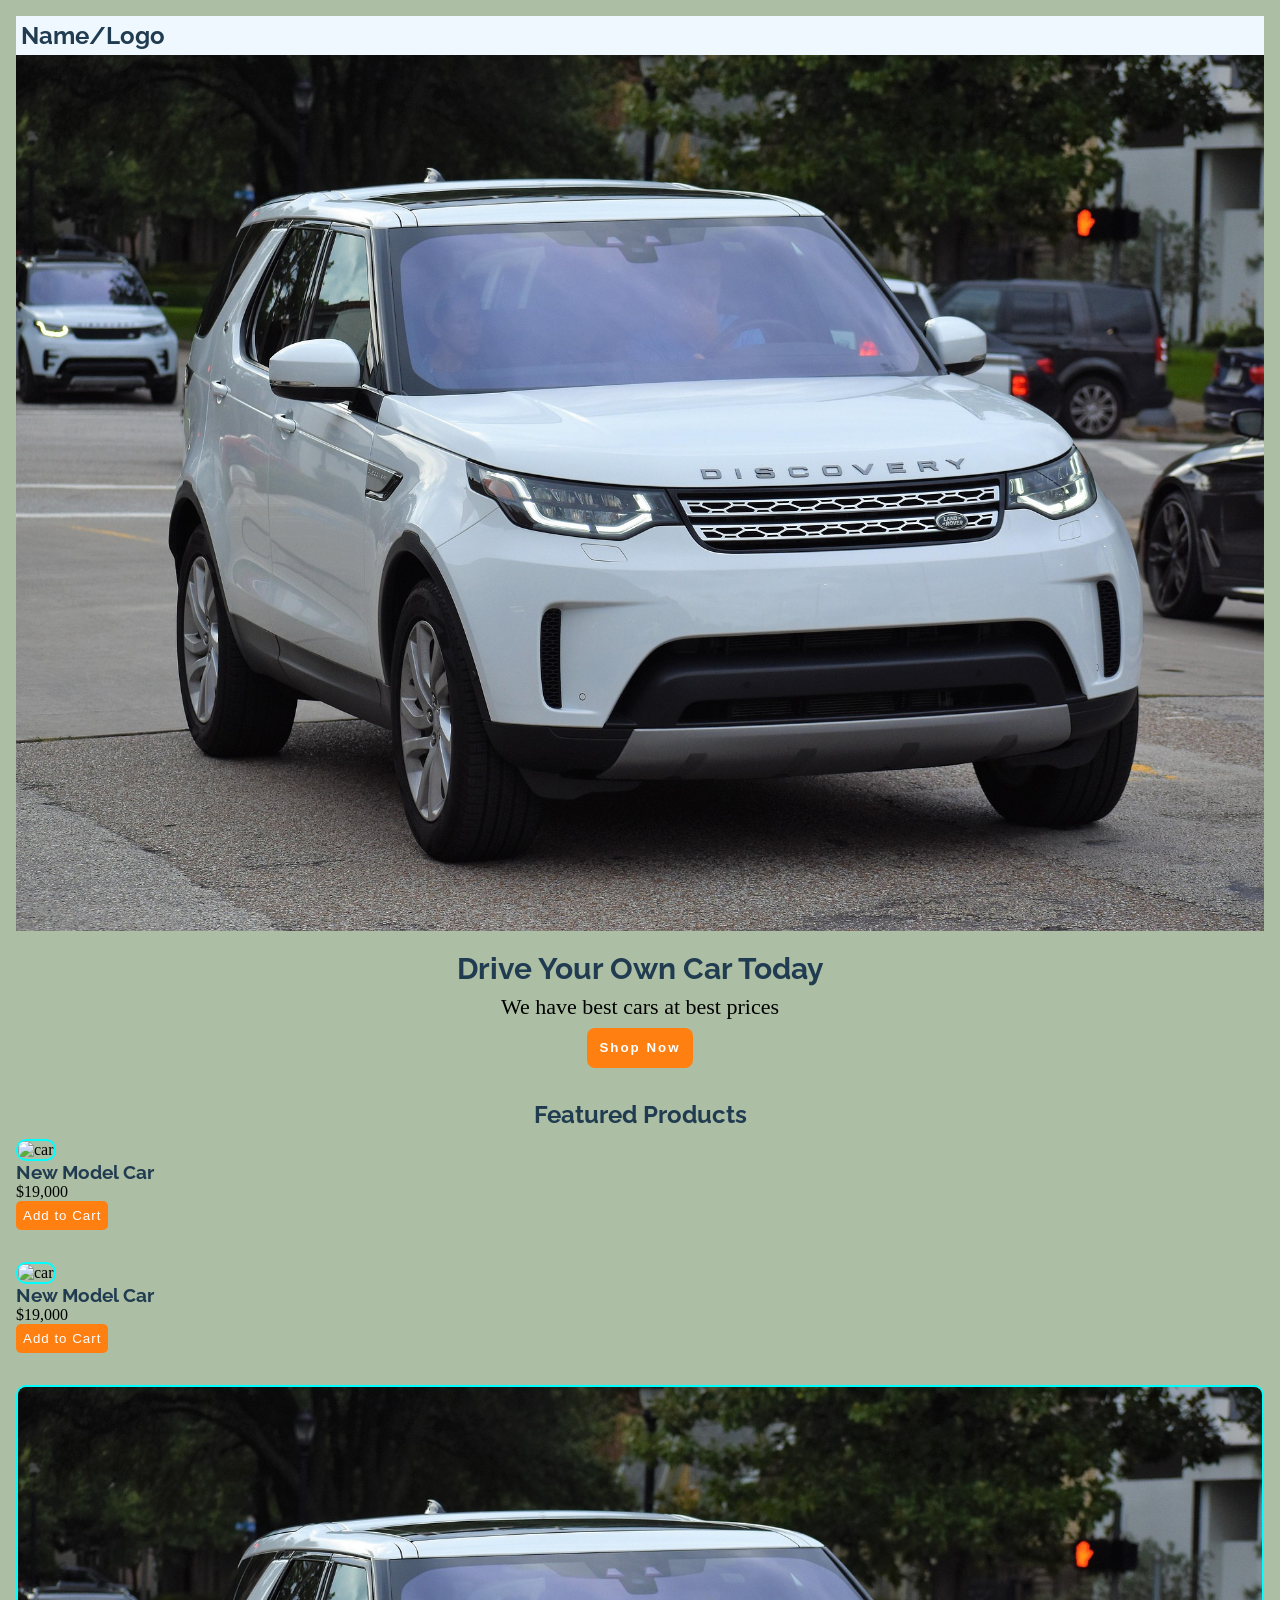
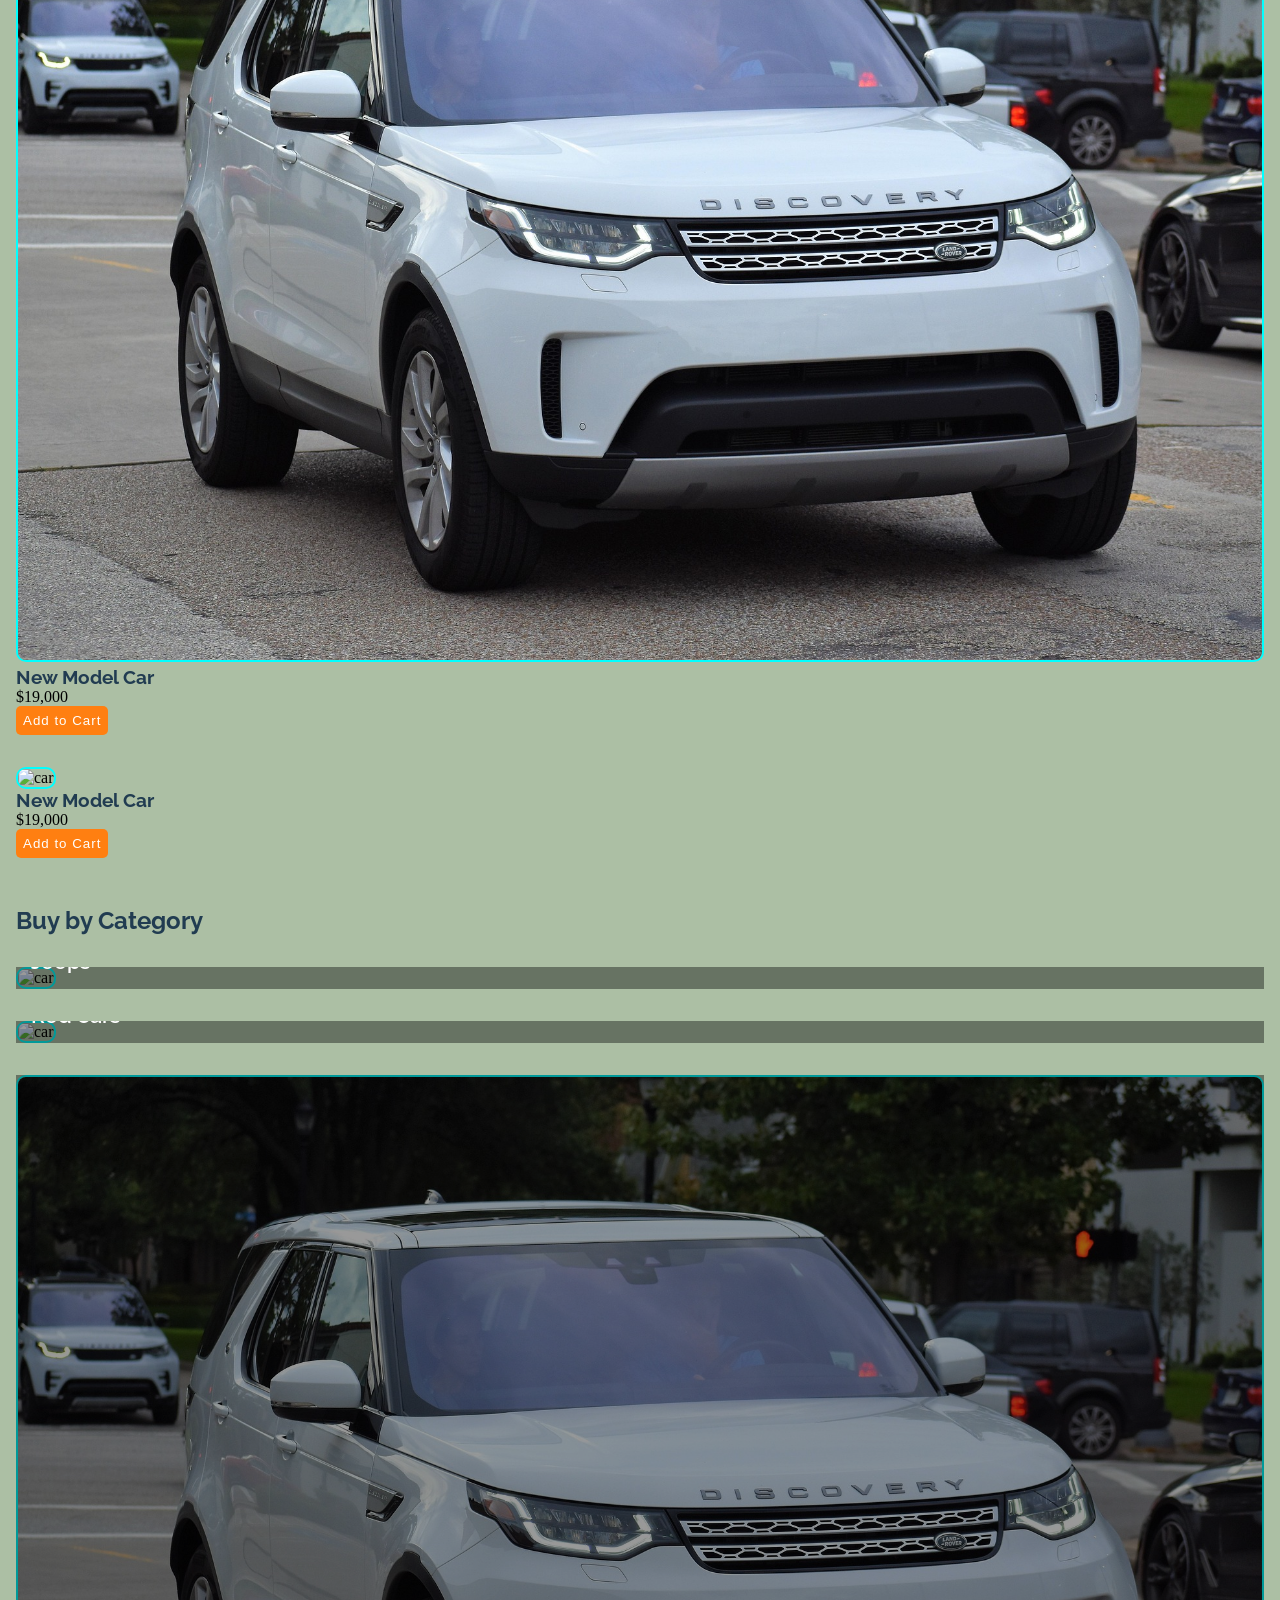
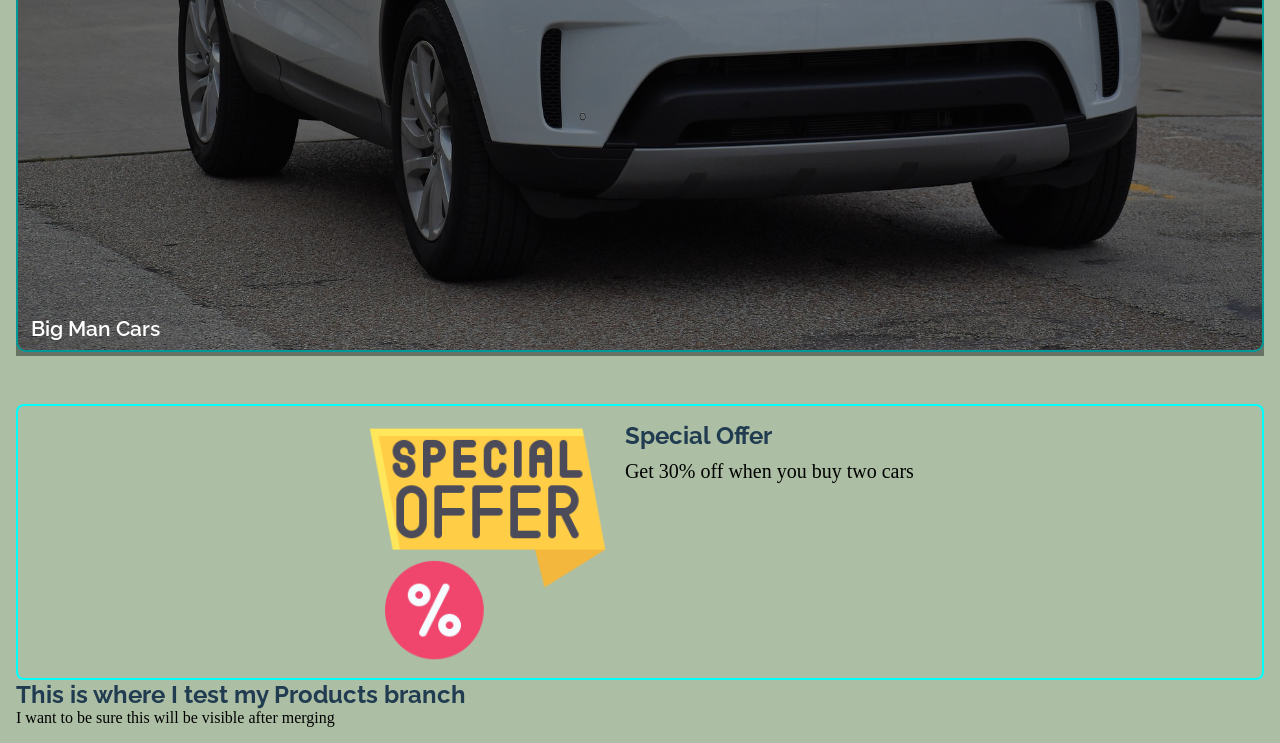
==== index.html @ e34c4558 "add products page" ====
<!DOCTYPE html>
<html lang="en">
<head>
    <meta charset="UTF-8">
    <meta name="viewport" content="width=device-width, initial-scale=1.0">
    <title>E-commerce website</title>

    <!--Poppins and Raleway fonts link-->
    <link href="https://fonts.googleapis.com/css2?family=Poppins:wght@400;600&family=Raleway:wght@400;600&display=swap" rel="stylesheet">

    <!--Open Sans, Roboto, Lato fonts link-->
    <link href="https://fonts.googleapis.com/css2?family=Open+Sans:wght@400;600&family=Roboto:wght@400;500&family=Lato:wght@400;700&display=swap" rel="stylesheet">

    <!--Font Awesome link-->
    <link rel="stylesheet" href="https://cdnjs.cloudflare.com/ajax/libs/font-awesome/7.0.1/css/all.min.css">

    <link rel="stylesheet" href="index.css">
</head>

<body>

<div class="container">
    <nav>
        <h1>Name/Logo</h1>

        <!--Menu/toggle-->
        <input type="checkbox" id="menu-toggle">

        <label for="menu-toggle" class="hamburger">
            <i class="fa-solid fa-bars"></i>
        </label>

        <ul class="menu">
            <li><a href="#">Home</a></li>
            <li><a href="#">About</a></li>
            <li><a href="#">Products</a></li>
            <li><a href="#">Contact Us</a></li>
            <li><a href="#">Product Details</a></li>
        </ul>
    </nav>
    
    <!--Hero Section-->
    <section class="hero">
        <img src="./images/Car1.jpg" alt="car1">

        <div class="hero-content">
            <h2>Drive Your Own Car Today</h2>
            <p>We have best cars at best prices</p>
            <button class="shop-btn">Shop Now</button>
        </div>
    </section>

    <!--Featured Products Section-->
    <section class="featured">
        <h2>Featured Products</h2>

        <div class="featured-products-grid">

            <div class="product-card">
                <img src="./images/orange jeep.jpg" alt="car">
                <h3>New Model Car</h3>
                <p>$19,000</p>
                <button>Add to Cart</button>
            </div>

            <div class="product-card">
                <img src="./images/red car.jpg" alt="car">
                <h3>New Model Car</h3>
                <p>$19,000</p>
                <button>Add to Cart</button>
            </div>

                        <div class="product-card">
                <img src="./images/Car1.jpg" alt="car">
                <h3>New Model Car</h3>
                <p>$19,000</p>
                <button>Add to Cart</button>
            </div>

            <div class="product-card">
                <img src="./images/orange jeep.jpg" alt="car">
                <h3>New Model Car</h3>
                <p>$19,000</p>
                <button>Add to Cart</button>
            </div>
        </div>
    </section>

    <!--Product Categories-->
    <section class="categories">
        <h2>Buy by Category</h2>

        <div class="category-grid">
            <div class="category-card">
                <img src="./images/orange jeep.jpg" alt="car">
                <h3>Jeeps</h3>
            </div>

            <div class="category-card">
                <img src="./images/orange jeep.jpg" alt="car">
                <h3>Red Cars</h3>
            </div>

            <div class="category-card">
                <img src="./images/Car1.jpg" alt="car">
                <h3>Big Man Cars</h3>
            </div>
        </div>
    </section>

    <!--Deals Section-->
    <section class="deals">
        <div class="deals-contents">
            <img src="./images/special-tag.png" alt="">
            
            <span class="deals-text">
              <h2>Special Offer</h2>
              <p>Get 30% off when you buy two cars</p>
            </span>
        </div>
    </section>

    <section>
        <h2>This is where I test my Products branch</h2>
        <p>I want to be sure this will be visible after merging</p>
    </section>
</div>
</body>
</html>
---- index.css ----
* {
    margin: 0;
    padding: 0;
    box-sizing: border-box;
}

body {
    background-color: #ACBFA4;
    margin: 1rem;
}

/*Nav and Menu*/
nav {
    display: flex;
    align-items: center;
    justify-content: space-between;
    gap: 2rem;
    background-color: aliceblue;
    padding: 5px;
}

h1, h2, h3 {
    font-family: Raleway;
    color: #213C51;
}

#menu-toggle {
    display: none;
}

.menu {
    display: none;
    position: absolute;
    background-color: aliceblue;
    top: 4rem;
    right: 15px;
    border-radius: 5px;
}

#menu-toggle:checked ~ .menu {
    display: block;
}

.menu li {
    list-style: none;
    padding: 5px;
}

.menu li a {
    text-decoration: none;
}

.hamburger {
    position: relative;
    background: none;
    border: none;
    font-size: 24px; 
    cursor: pointer;
}

/*hero-section*/
.hero img {
    width: 100%;
}

.hero-content {
    display: flex;
    flex-direction: column;
    align-items: center;
    margin-top: 1rem;
    gap: 0.5rem;
}

.hero button {
    background-color: #FF7F11;
    border: none;
    padding: 0.8rem;
    color: white;
    font-weight: bold;
    border-radius: 8px;
    letter-spacing: 2px;
}

.hero h2 {
    font-size: 30px;
    color: #213C51;
}

.hero p {
    font-size: 22px;
}

/*featured-products*/
.featured {
    margin-top: 2rem;
}

.featured-products-grid {
    display: flex;
    flex-direction: column;
    gap: 2rem;
}

.product-card img {
    width: 100%;
    border-radius: 10px;
    border: 2px solid aqua;
}

.featured h2 {
    text-align: center;
    margin-bottom: 10px;
}

.product-card h3 {
    color: #213C51;
}

.product-card button {
    background-color: #FF7F11;
    color: white;
    border: none;
    padding: 7px;
    letter-spacing: 1px;
    border-radius: 5px;
}

/*category section*/
.categories {
    margin-top: 3rem;
}
.category-grid {
    display: flex;
    flex-direction: column;
    margin-bottom: 1rem;
}

.category-card {
    position: relative;
    margin-top: 2rem;
    overflow: hidden;
}

.category-card h3 {
    position: absolute;
    bottom: 15px;
    left: 15px;
    font-size: 1.3rem;
    font-weight: 600;
    z-index: 1;
    color: white;
}

.category-card img {
    width: 100%;
    border: 2px solid aqua;
    border-radius: 10px;
}

.category-card::after {
    content: "";
    position: absolute;
    inset: 0;
    background: rgba(0,0,0,0.4);
}

/*special deals*/
.deals-contents img {
    width:20%;
}

.deals {
    margin-top: 3rem;
    border: 2px solid aqua;
    padding: 15px;
    border-radius: 8px;
}

.deals-contents {
    display: flex;
    gap: 1rem;
    justify-content: center;
}

.deals-contents p {
    margin-top: 10px;
    font-size: 20px;
}
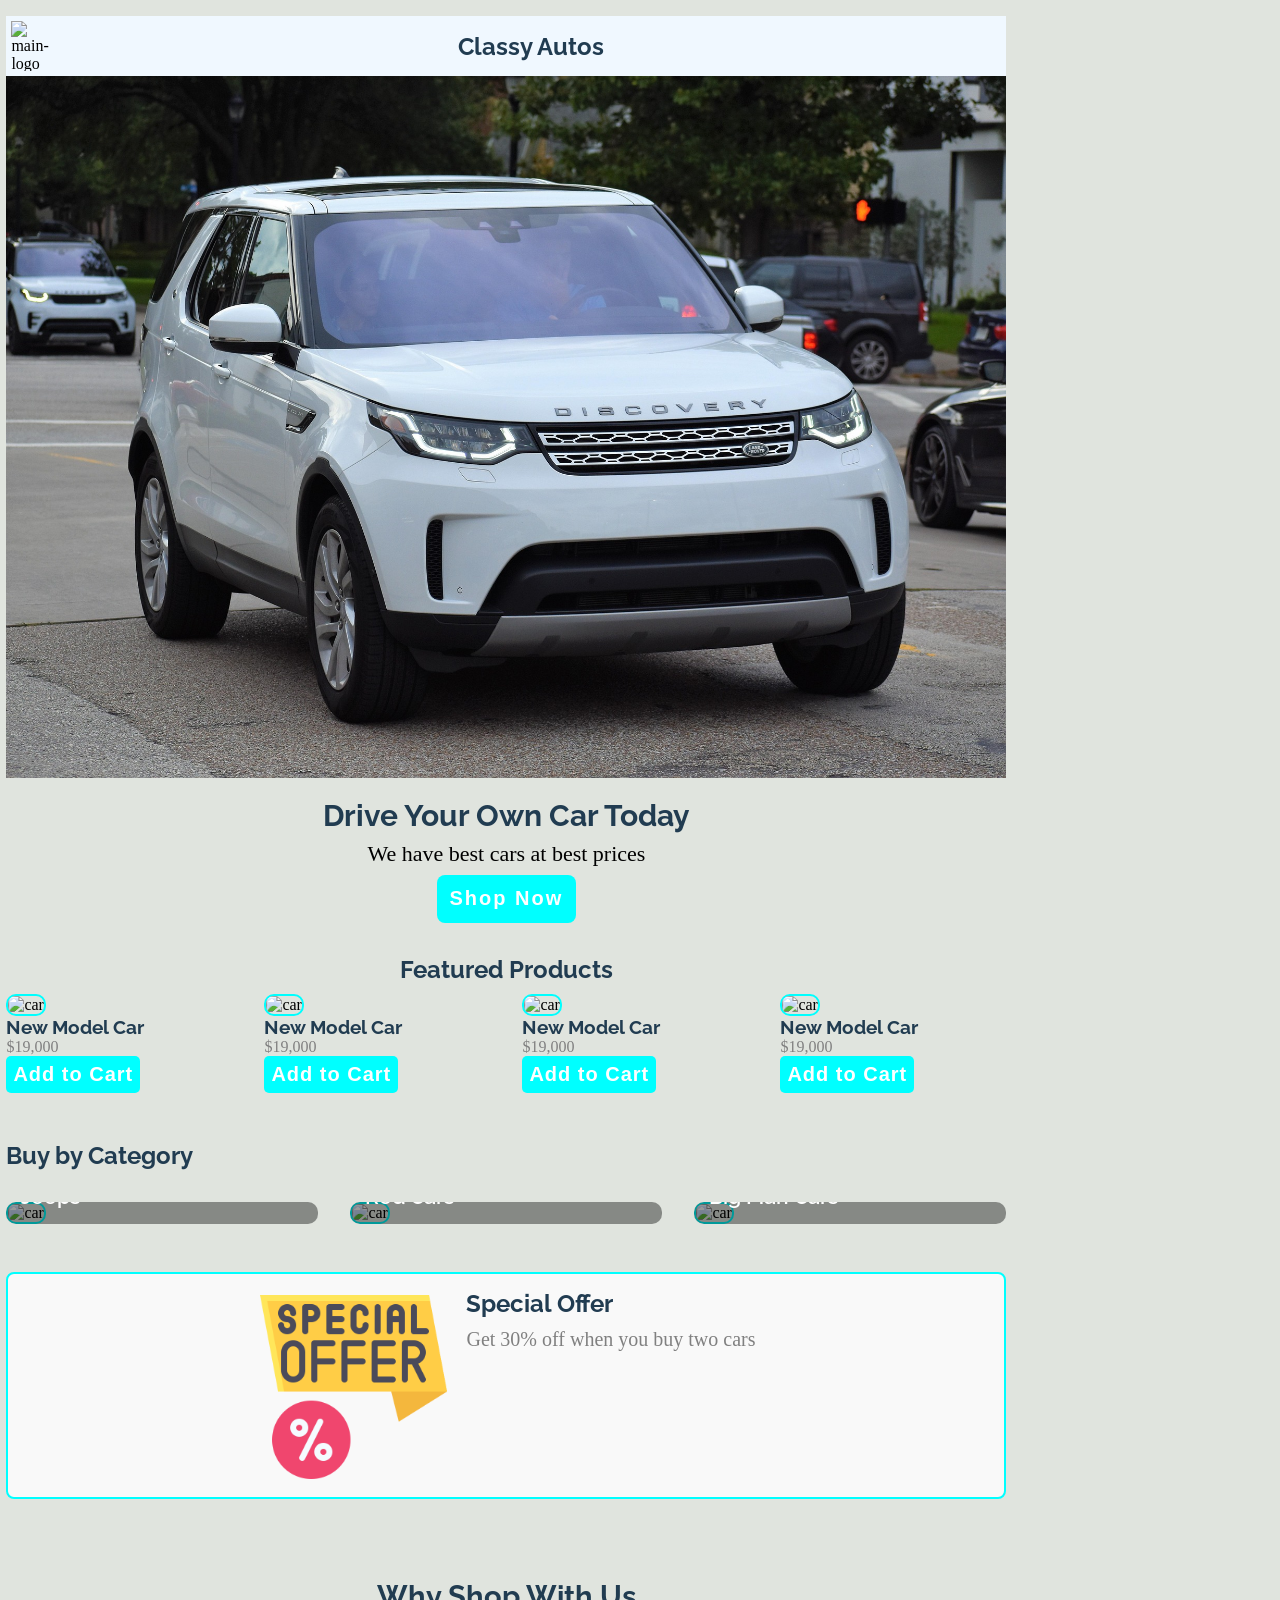
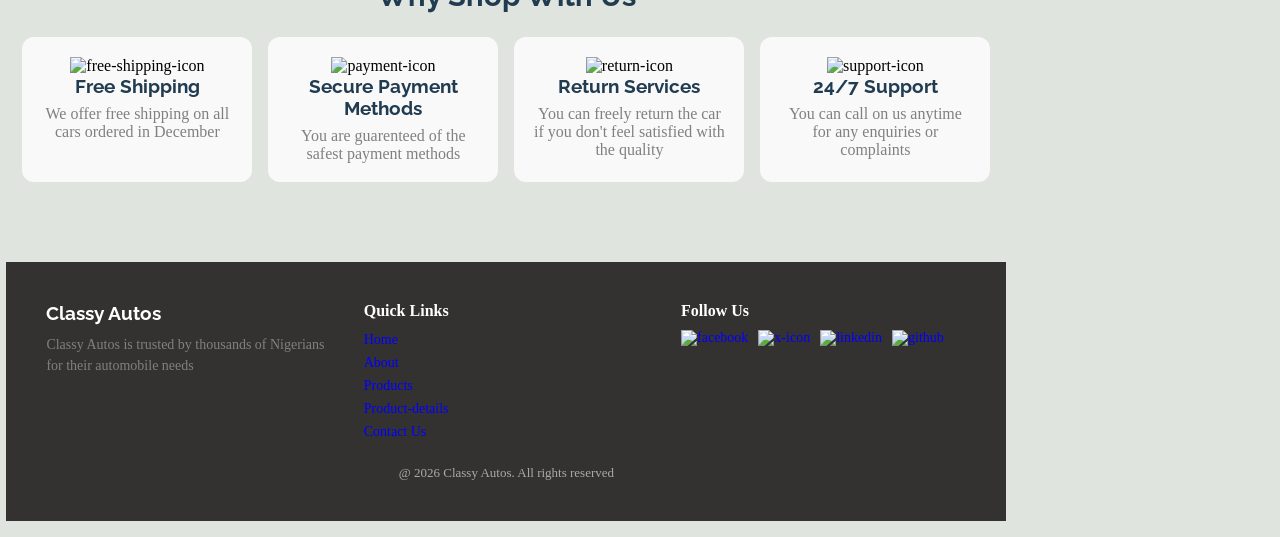
==== commit addf945d: "adds the footer section" ====
--- a/index.html
+++ b/index.html
@@ -21,7 +21,8 @@
 
 <div class="container">
     <nav>
-        <h1>Name/Logo</h1>
+        <img src="https://img.icons8.com/?size=100&id=Jn6V7c1wARCF&format=png&color=000000" alt="main-logo" class="logo">
+        <h1>Classy Autos</h1>
 
         <!--Menu/toggle-->
         <input type="checkbox" id="menu-toggle">
@@ -70,8 +71,8 @@
                 <button>Add to Cart</button>
             </div>
 
-                        <div class="product-card">
-                <img src="./images/Car1.jpg" alt="car">
+            <div class="product-card">
+                <img src="./images/red car.jpg" alt="car">
                 <h3>New Model Car</h3>
                 <p>$19,000</p>
                 <button>Add to Cart</button>
@@ -102,7 +103,7 @@
             </div>
 
             <div class="category-card">
-                <img src="./images/Car1.jpg" alt="car">
+                <img src="./images/red car.jpg" alt="car">
                 <h3>Big Man Cars</h3>
             </div>
         </div>
@@ -120,10 +121,72 @@
         </div>
     </section>
 
-    <section>
-        <h2>This is where I test my Products branch</h2>
-        <p>I want to be sure this will be visible after merging</p>
+    <!--Why shop with us section-->
+    <section class="why-shop">
+        <h2>Why Shop With Us</h2>
+
+        <div class="features">
+            <div class="feature">
+                <img src="https://img.icons8.com/?size=100&id=46109&format=png&color=000000" alt="free-shipping-icon" class="icon">
+                <h3>Free Shipping</h3>
+                <p>We offer free shipping on all cars ordered in December</p>
+            </div>
+
+            <div class="feature">
+                <img src="https://img.icons8.com/?size=100&id=68930&format=png&color=000000" alt="payment-icon" class="icon">
+                <h3>Secure Payment Methods</h3>
+                <p>You are guarenteed of the safest payment methods</p>
+            </div>
+
+            <div class="feature">
+                <img src="https://img.icons8.com/?size=100&id=13107&format=png&color=000000" alt="return-icon">
+                <h3>Return Services</h3>
+                <p>You can freely return the car if you don't feel satisfied with the quality</p>
+            </div>
+
+            <div class="feature">
+                <img src="https://img.icons8.com/?size=100&id=wdcncLXBKPEU&format=png&color=000000" alt="support-icon">
+                <h3>24/7 Support</h3>
+                <p>You can call on us anytime for any enquiries or complaints</p>
+            </div>
+        </div>
     </section>
+
+    <!--Footer Section-->
+    <footer class="footer">
+        <div class="footer-container">
+
+            <!--brand-name/intro-->
+            <div class="footer-section">
+                <h3>Classy Autos</h3>
+                <p>Classy Autos is trusted by thousands of Nigerians for their automobile needs</p>
+            </div>
+
+            <!--Links-->
+            <div class="footer-section">
+                <h4>Quick Links</h4>
+                <ul>
+                    <li><a href="./index.html">Home</a></li>
+                    <li><a href="">About</a></li>
+                    <li><a href="">Products</a></li>
+                    <li><a href="">Product-details</a></li>
+                    <li><a href="">Contact Us</a></li>
+                </ul>
+            </div>
+
+            <!--Social Media-->
+            <div class="footer-section">
+                <h4>Follow Us</h4>
+                <div class="socials">
+                    <a href="#"><img src="https://img.icons8.com/?size=100&id=13912&format=png&color=000000" alt="facebook"></a>
+                    <a href="#"><img src="https://img.icons8.com/?size=100&id=phOKFKYpe00C&format=png&color=000000" alt="x-icon"></a>
+                    <a href="#"><img src="https://img.icons8.com/?size=100&id=13930&format=png&color=000000" alt="linkedin"></a>
+                    <a href=""><img src="https://img.icons8.com/?size=100&id=bVGqATNwfhYq&format=png&color=000000" alt="github"></a>
+                </div>
+            </div>
+        </div>
+        <p class="footer-end">@ 2026 Classy Autos. All rights reserved</p>
+    </footer>
 </div>
 </body>
 </html>
--- a/index.css
+++ b/index.css
@@ -5,12 +5,19 @@
 }
 
 body {
-    background-color: #ACBFA4;
-    margin: 1rem;
+    background-color: #e0e4de;
+    margin: 1rem 0.4rem;
+    max-width: 1000px;
+}
+
+button {
+    background-color: rgb(23, 133, 133);
 }
 
 /*Nav and Menu*/
 nav {
+    position: sticky;
+    top: 0;
     display: flex;
     align-items: center;
     justify-content: space-between;
@@ -19,6 +26,14 @@
     padding: 5px;
 }
 
+p {
+    color: gray;
+}
+
+.logo {
+    width: 50px;
+    height: 50px;
+}
 h1, h2, h3 {
     font-family: Raleway;
     color: #213C51;
@@ -32,8 +47,8 @@
     display: none;
     position: absolute;
     background-color: aliceblue;
-    top: 4rem;
-    right: 15px;
+    top: 4.1rem;
+    right: 10px;
     border-radius: 5px;
 }
 
@@ -71,12 +86,17 @@
     gap: 0.5rem;
 }
 
+.hero-content p {
+    color: black;
+}
+
 .hero button {
-    background-color: #FF7F11;
+    background-color: aqua;
     border: none;
     padding: 0.8rem;
     color: white;
     font-weight: bold;
+    font-size: 20px;
     border-radius: 8px;
     letter-spacing: 2px;
 }
@@ -97,8 +117,13 @@
 
 .featured-products-grid {
     display: flex;
-    flex-direction: column;
+    flex-wrap: wrap;
+    flex: 1 1 200px;
     gap: 2rem;
+}
+
+.product-card {
+    flex: 1 1 190px;
 }
 
 .product-card img {
@@ -117,10 +142,12 @@
 }
 
 .product-card button {
-    background-color: #FF7F11;
+    background-color: aqua;
     color: white;
     border: none;
     padding: 7px;
+    font-weight: 700;
+    font-size: 20px;
     letter-spacing: 1px;
     border-radius: 5px;
 }
@@ -131,14 +158,17 @@
 }
 .category-grid {
     display: flex;
-    flex-direction: column;
+    flex-wrap: wrap;
+    gap: 2rem;
     margin-bottom: 1rem;
 }
 
 .category-card {
     position: relative;
     margin-top: 2rem;
+    border-radius: 10px;
     overflow: hidden;
+    flex: 1 1 197px;
 }
 
 .category-card h3 {
@@ -174,6 +204,7 @@
     border: 2px solid aqua;
     padding: 15px;
     border-radius: 8px;
+    background: #f9f9f9;
 }
 
 .deals-contents {
@@ -187,3 +218,106 @@
     font-size: 20px;
 }
 
+/*special deals*/
+.why-shop {
+    padding: 5rem 1rem;
+    text-align: center;
+}
+
+.why-shop h2 {
+    margin-bottom: 1.5rem;
+    font-size: 1.8rem;
+}
+
+.features {
+    display: flex;
+    flex-wrap: wrap;
+    gap: 1rem;
+    justify-content: center;
+}
+
+.feature {
+    flex: 1 1 200px;
+    max-width: 250px;
+    padding: 1.2rem;
+    border-radius: 12px;
+    background: #f9f9f9;
+}
+
+.icon {
+    width: 100px;
+    height: 100px;
+}
+
+.feature p {
+    color: gray;
+    padding-top: 0.5rem;
+}
+
+/*footer section*/
+.footer {
+    background: #343131;
+    color: #fff;
+    padding: 40px;
+}
+
+.footer-section h3, .footer-section h4 {
+    color: #fff;
+    margin-bottom: 10px;
+}
+
+.footer-section p {
+    font-size: 14px;
+    line-height: 1.5;
+}
+
+.footer-container {
+    display: flex;
+    flex-wrap: wrap;
+    gap: 2rem;
+    justify-content: space-between;
+}
+
+.footer-section {
+    flex: 1 1 200px;
+}
+
+.footer-section ul {
+    list-style: none;
+    padding: 0;
+}
+
+.footer-section ul li {
+    margin-bottom: 5px;
+}
+
+.footer-section a {
+    text-decoration: none;
+    color: blue;
+    font-size: 14px;
+}
+
+.footer-section a:hover {
+    color: #fff;
+}
+
+.socials {
+    display: flex;
+    gap: 10px;
+}
+
+.socials img {
+    width: 30px;
+    transition: transform 0.2s ease;
+}
+
+.socials img:hover {
+    transform: scale(1.5);
+}
+
+.footer-end{
+    text-align: center;
+    margin-top: 20px;
+    font-size: 13px;
+    color: #aaa;
+}
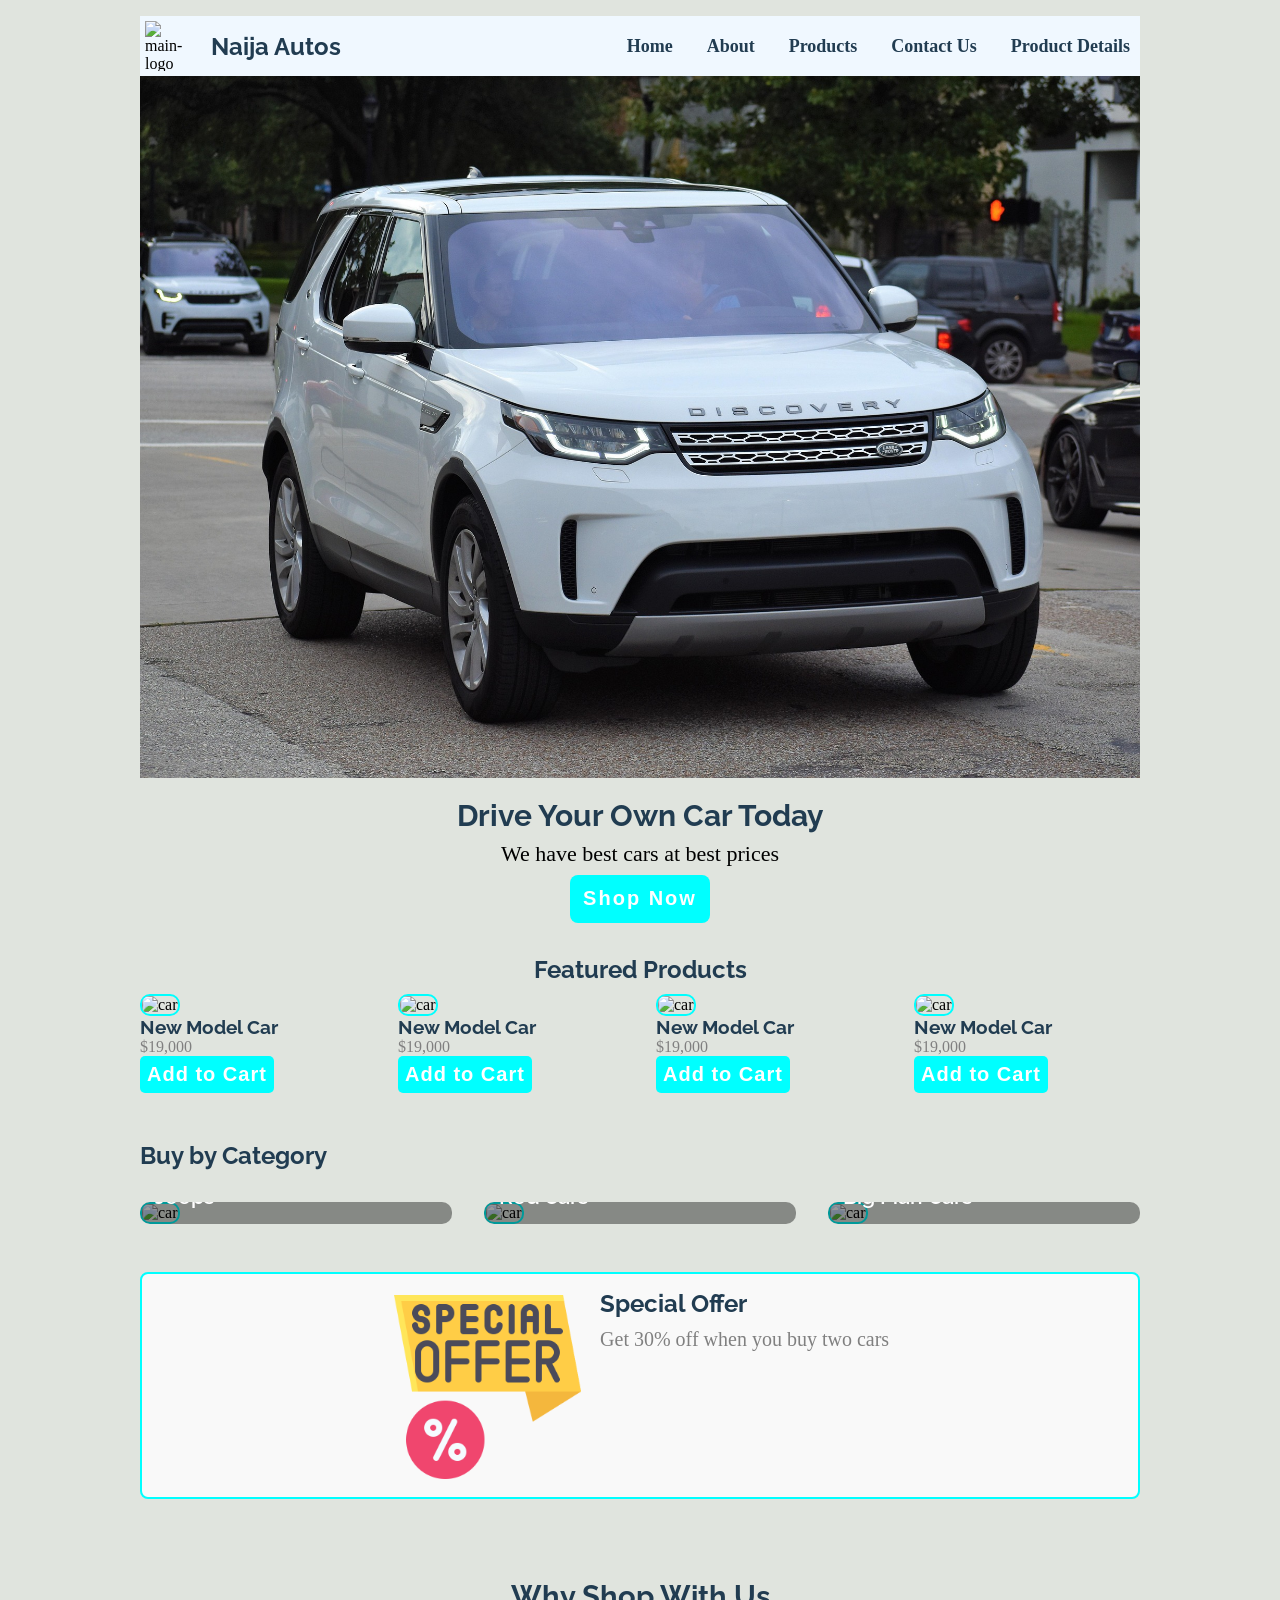
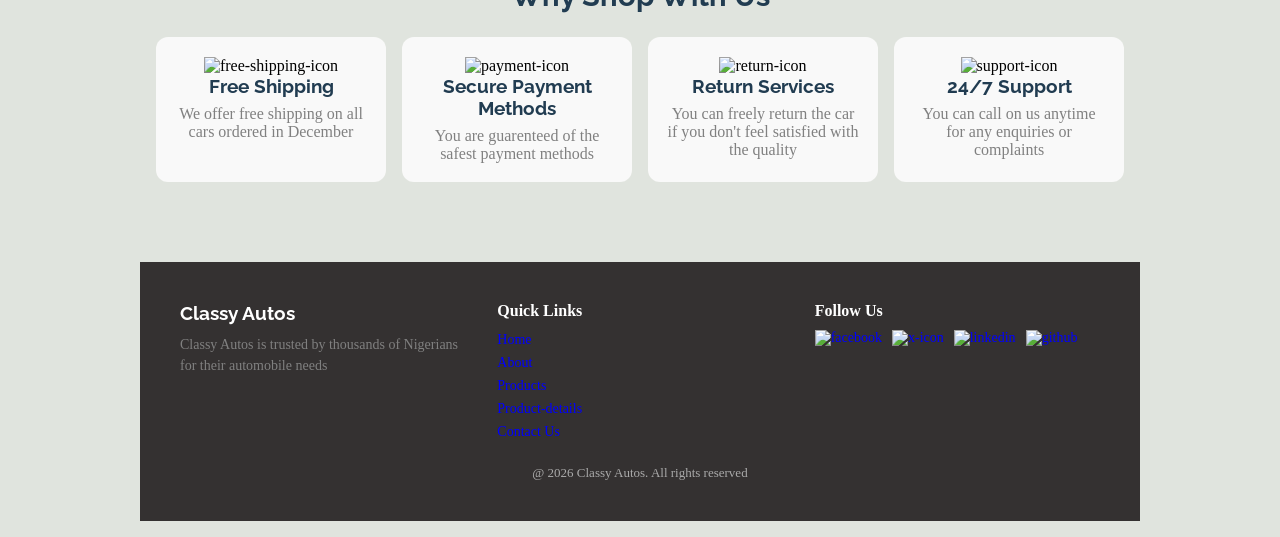
==== commit 805112a4: "adds media query" ====
--- a/index.html
+++ b/index.html
@@ -21,8 +21,10 @@
 
 <div class="container">
     <nav>
+        <div class="logo-title">
         <img src="https://img.icons8.com/?size=100&id=Jn6V7c1wARCF&format=png&color=000000" alt="main-logo" class="logo">
-        <h1>Classy Autos</h1>
+        <h1>Naija Autos</h1>
+        </div>
 
         <!--Menu/toggle-->
         <input type="checkbox" id="menu-toggle">
--- a/index.css
+++ b/index.css
@@ -6,7 +6,7 @@
 
 body {
     background-color: #e0e4de;
-    margin: 1rem 0.4rem;
+    margin: 1rem auto;
     max-width: 1000px;
 }
 
@@ -26,6 +26,12 @@
     padding: 5px;
 }
 
+.logo-title {
+    display: flex;
+    align-items: center;
+    gap: 4rem;
+}
+
 p {
     color: gray;
 }
@@ -47,8 +53,8 @@
     display: none;
     position: absolute;
     background-color: aliceblue;
-    top: 4.1rem;
-    right: 10px;
+    top: 3.9rem;
+    right: 2px;
     border-radius: 5px;
 }
 
@@ -63,6 +69,13 @@
 
 .menu li a {
     text-decoration: none;
+    color: #213C51;
+}
+
+.menu li a:hover {
+    background-color: aqua;
+    padding: 2px;
+    border-radius: 5px;
 }
 
 .hamburger {
@@ -320,4 +333,28 @@
     margin-top: 20px;
     font-size: 13px;
     color: #aaa;
+}
+
+
+/*Media Queries*/
+@media(min-width: 768px) {
+   .logo-title {
+    display: flex;
+    align-items: center;
+    gap: 1rem;
+   }
+
+   .hamburger{
+    display: none;
+   }
+
+   .menu {
+    display: flex;
+    gap: 1.5rem;
+    position: absolute;
+    top: 25%;
+    right: 5px;
+    font-weight: 600;
+    font-size: 18px;
+   }
 }
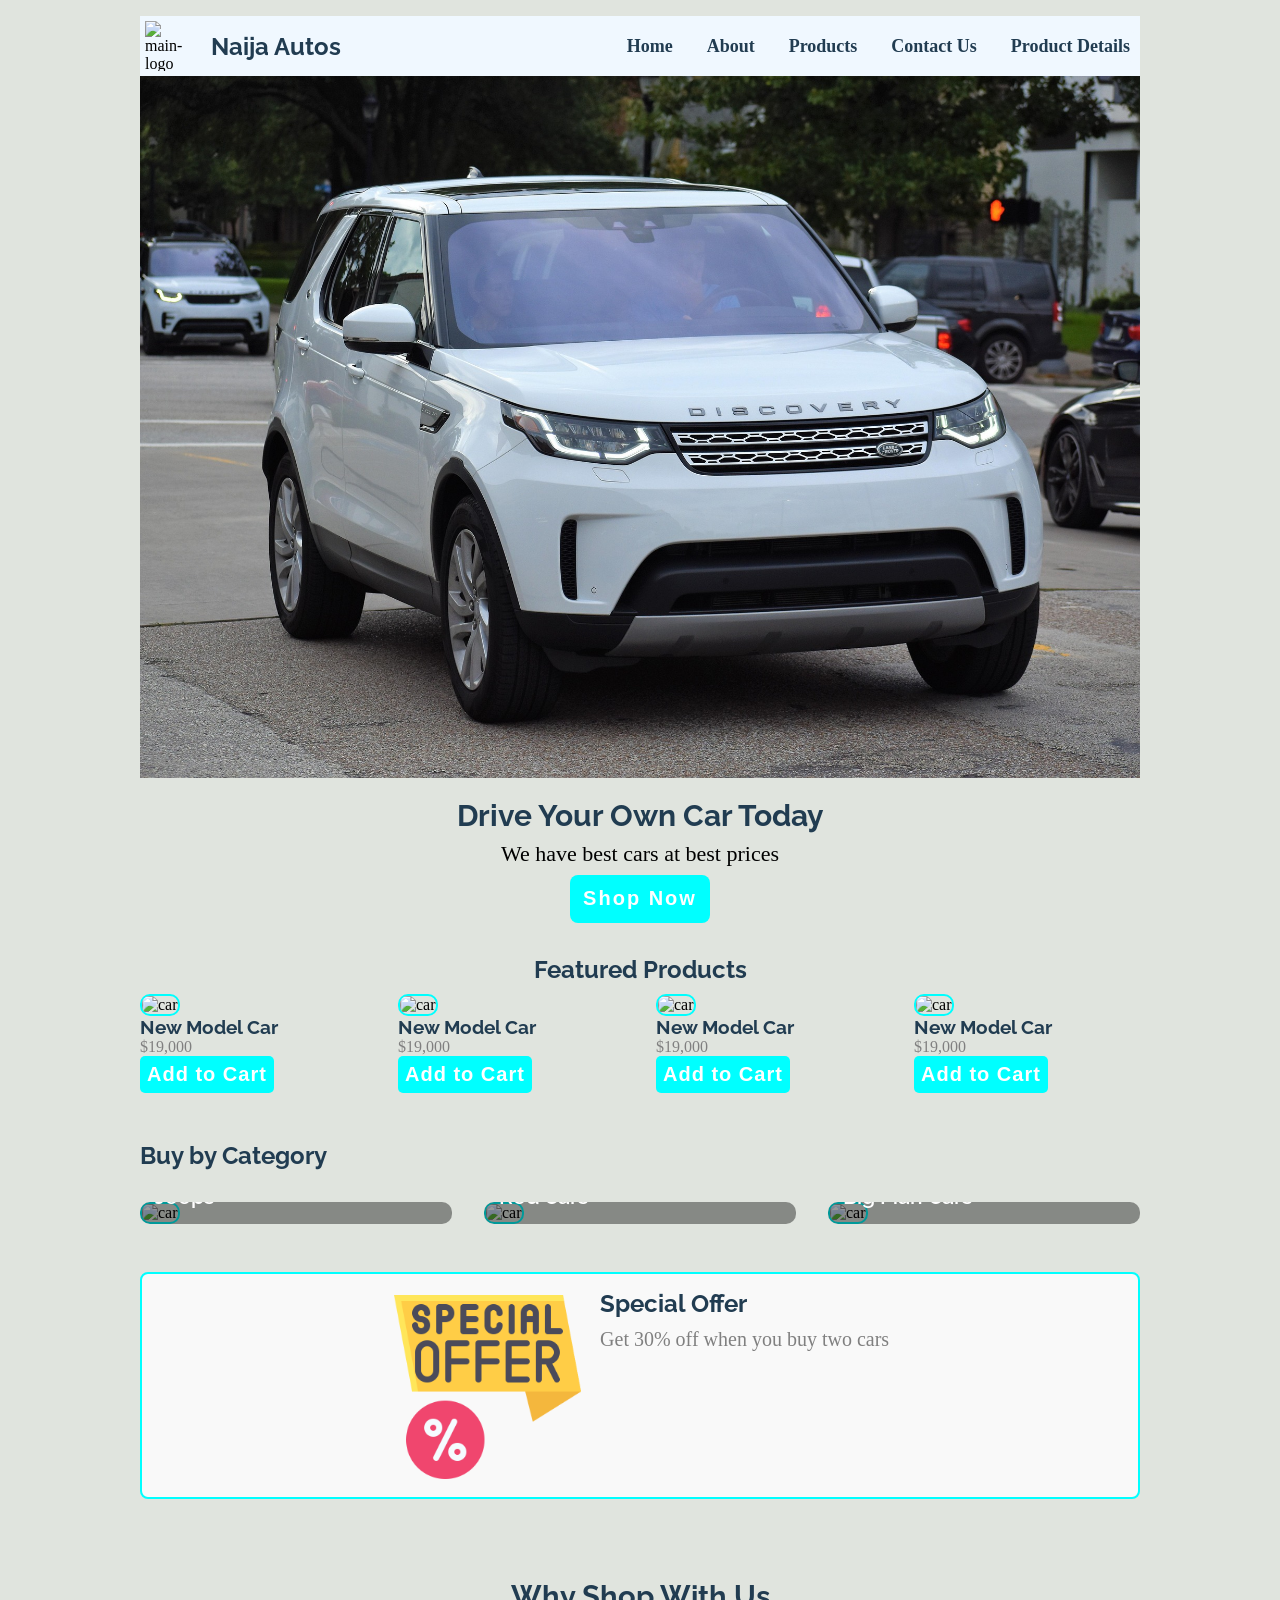
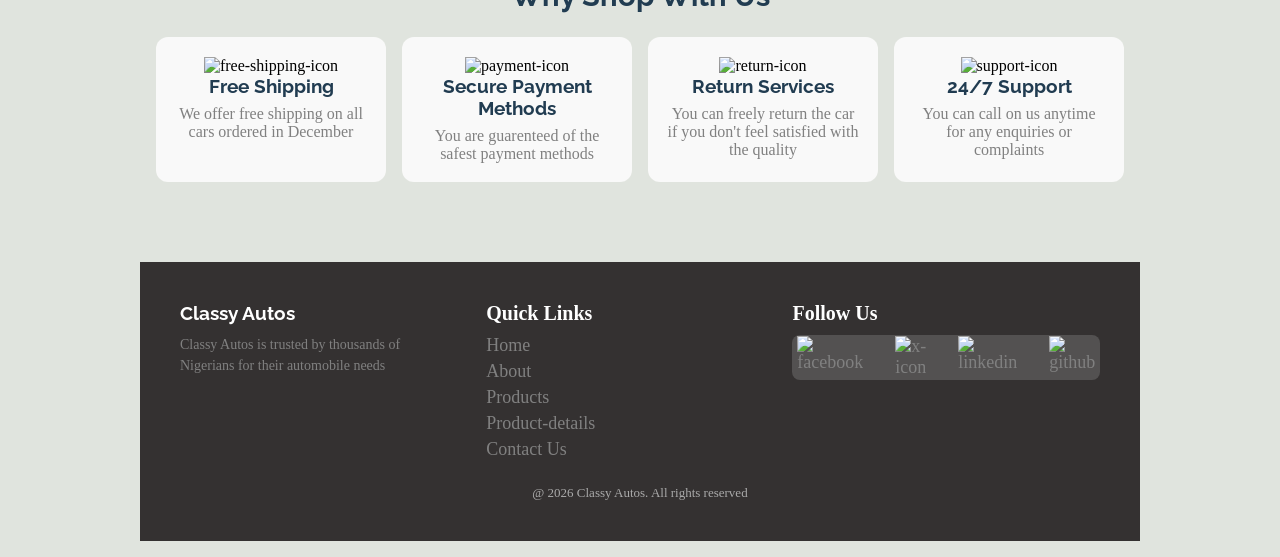
==== commit ecec6b05: "moved index.html out of subfolder" ====
--- a/index.html
+++ b/index.html
@@ -14,7 +14,7 @@
     <!--Font Awesome link-->
     <link rel="stylesheet" href="https://cdnjs.cloudflare.com/ajax/libs/font-awesome/7.0.1/css/all.min.css">
 
-    <link rel="stylesheet" href="index.css">
+    <link rel="stylesheet" href="../css/index.css">
 </head>
 
 <body>
@@ -44,7 +44,7 @@
     
     <!--Hero Section-->
     <section class="hero">
-        <img src="./images/Car1.jpg" alt="car1">
+        <img src="../images/Car1.jpg" alt="car1">
 
         <div class="hero-content">
             <h2>Drive Your Own Car Today</h2>
@@ -60,28 +60,28 @@
         <div class="featured-products-grid">
 
             <div class="product-card">
-                <img src="./images/orange jeep.jpg" alt="car">
+                <img src="../images/orange jeep.jpg" alt="car">
                 <h3>New Model Car</h3>
                 <p>$19,000</p>
                 <button>Add to Cart</button>
             </div>
 
             <div class="product-card">
-                <img src="./images/red car.jpg" alt="car">
+                <img src="../images/red car.jpg" alt="car">
                 <h3>New Model Car</h3>
                 <p>$19,000</p>
                 <button>Add to Cart</button>
             </div>
 
             <div class="product-card">
-                <img src="./images/red car.jpg" alt="car">
+                <img src="../images/red car.jpg" alt="car">
                 <h3>New Model Car</h3>
                 <p>$19,000</p>
                 <button>Add to Cart</button>
             </div>
 
             <div class="product-card">
-                <img src="./images/orange jeep.jpg" alt="car">
+                <img src="../images/orange jeep.jpg" alt="car">
                 <h3>New Model Car</h3>
                 <p>$19,000</p>
                 <button>Add to Cart</button>
@@ -95,17 +95,17 @@
 
         <div class="category-grid">
             <div class="category-card">
-                <img src="./images/orange jeep.jpg" alt="car">
+                <img src="../images/orange jeep.jpg" alt="car">
                 <h3>Jeeps</h3>
             </div>
 
             <div class="category-card">
-                <img src="./images/orange jeep.jpg" alt="car">
+                <img src="../images/orange jeep.jpg" alt="car">
                 <h3>Red Cars</h3>
             </div>
 
             <div class="category-card">
-                <img src="./images/red car.jpg" alt="car">
+                <img src="../images/red car.jpg" alt="car">
                 <h3>Big Man Cars</h3>
             </div>
         </div>
@@ -114,7 +114,7 @@
     <!--Deals Section-->
     <section class="deals">
         <div class="deals-contents">
-            <img src="./images/special-tag.png" alt="">
+            <img src="../images/special-tag.png" alt="">
             
             <span class="deals-text">
               <h2>Special Offer</h2>
--- a/css/index.css
+++ b/css/index.css
@@ -0,0 +1,373 @@
+* {
+    margin: 0;
+    padding: 0;
+    box-sizing: border-box;
+}
+
+body {
+    background-color: #e0e4de;
+    margin: 1rem auto;
+    max-width: 1000px;
+}
+
+button {
+    background-color: rgb(23, 133, 133);
+}
+
+/*Nav and Menu*/
+nav {
+    position: sticky;
+    top: 0;
+    display: flex;
+    align-items: center;
+    justify-content: space-between;
+    gap: 2rem;
+    background-color: aliceblue;
+    padding: 5px;
+}
+
+.logo-title {
+    display: flex;
+    align-items: center;
+    gap: 4rem;
+}
+
+p {
+    color: gray;
+}
+
+.logo {
+    width: 50px;
+    height: 50px;
+}
+h1, h2, h3 {
+    font-family: Raleway;
+    color: #213C51;
+}
+
+#menu-toggle {
+    display: none;
+}
+
+.menu {
+    display: none;
+    position: absolute;
+    background-color: aliceblue;
+    top: 3.9rem;
+    right: 2px;
+    border-radius: 5px;
+}
+
+#menu-toggle:checked ~ .menu {
+    display: block;
+}
+
+.menu li {
+    list-style: none;
+    padding: 5px;
+}
+
+.menu li a {
+    text-decoration: none;
+    color: #213C51;
+}
+
+.menu li a:hover {
+    background-color: aqua;
+    padding: 2px;
+    border-radius: 5px;
+}
+
+.hamburger {
+    position: relative;
+    background: none;
+    border: none;
+    font-size: 24px; 
+    cursor: pointer;
+}
+
+/*hero-section*/
+.hero img {
+    width: 100%;
+}
+
+.hero-content {
+    display: flex;
+    flex-direction: column;
+    align-items: center;
+    margin-top: 1rem;
+    gap: 0.5rem;
+}
+
+.hero-content p {
+    color: black;
+}
+
+.hero button {
+    background-color: aqua;
+    border: none;
+    padding: 0.8rem;
+    color: white;
+    font-weight: bold;
+    font-size: 20px;
+    border-radius: 8px;
+    letter-spacing: 2px;
+}
+
+.hero h2 {
+    font-size: 30px;
+    color: #213C51;
+}
+
+.hero p {
+    font-size: 22px;
+}
+
+/*featured-products*/
+.featured {
+    margin-top: 2rem;
+}
+
+.featured-products-grid {
+    display: flex;
+    flex-wrap: wrap;
+    flex: 1 1 200px;
+    gap: 2rem;
+}
+
+.product-card {
+    flex: 1 1 190px;
+}
+
+.product-card img {
+    width: 100%;
+    border-radius: 10px;
+    border: 2px solid aqua;
+}
+
+.featured h2 {
+    text-align: center;
+    margin-bottom: 10px;
+}
+
+.product-card h3 {
+    color: #213C51;
+}
+
+.product-card button {
+    background-color: aqua;
+    color: white;
+    border: none;
+    padding: 7px;
+    font-weight: 700;
+    font-size: 20px;
+    letter-spacing: 1px;
+    border-radius: 5px;
+}
+
+/*category section*/
+.categories {
+    margin-top: 3rem;
+}
+.category-grid {
+    display: flex;
+    flex-wrap: wrap;
+    gap: 2rem;
+    margin-bottom: 1rem;
+}
+
+.category-card {
+    position: relative;
+    margin-top: 2rem;
+    border-radius: 10px;
+    overflow: hidden;
+    flex: 1 1 197px;
+}
+
+.category-card h3 {
+    position: absolute;
+    bottom: 15px;
+    left: 15px;
+    font-size: 1.3rem;
+    font-weight: 600;
+    z-index: 1;
+    color: white;
+}
+
+.category-card img {
+    width: 100%;
+    border: 2px solid aqua;
+    border-radius: 10px;
+}
+
+.category-card::after {
+    content: "";
+    position: absolute;
+    inset: 0;
+    background: rgba(0,0,0,0.4);
+}
+
+/*special deals*/
+.deals-contents img {
+    width:20%;
+}
+
+.deals {
+    margin-top: 3rem;
+    border: 2px solid aqua;
+    padding: 15px;
+    border-radius: 8px;
+    background: #f9f9f9;
+}
+
+.deals-contents {
+    display: flex;
+    gap: 1rem;
+    justify-content: center;
+}
+
+.deals-contents p {
+    margin-top: 10px;
+    font-size: 20px;
+}
+
+/*special deals*/
+.why-shop {
+    padding: 5rem 1rem;
+    text-align: center;
+}
+
+.why-shop h2 {
+    margin-bottom: 1.5rem;
+    font-size: 1.8rem;
+}
+
+.features {
+    display: flex;
+    flex-wrap: wrap;
+    gap: 1rem;
+    justify-content: center;
+}
+
+.feature {
+    flex: 1 1 200px;
+    max-width: 250px;
+    padding: 1.2rem;
+    border-radius: 12px;
+    background: #f9f9f9;
+}
+
+.icon {
+    width: 100px;
+    height: 100px;
+}
+
+.feature p {
+    color: gray;
+    padding-top: 0.5rem;
+}
+
+/*footer section*/
+.footer {
+    background: #343131;
+    color: #fff;
+    padding: 40px;
+}
+
+.footer-section h3, .footer-section h4 {
+    color: #fff;
+    margin-bottom: 10px;
+}
+
+.footer-section p {
+    font-size: 14px;
+    line-height: 1.5;
+}
+
+.footer-container {
+    display: flex;
+    flex-wrap: wrap;
+    gap: 2rem;
+    justify-content: space-between;
+}
+
+.footer-section {
+    flex: 1 1 200px;
+}
+
+.footer-section ul {
+    list-style: none;
+    padding: 0;
+}
+
+.footer-section ul li {
+    margin-bottom: 5px;
+}
+
+.footer-section a {
+    text-decoration: none;
+    color: gray;
+    font-size: 18px;
+}
+
+.footer-section a:hover {
+    color: blue;
+}
+
+footer h4 {
+    font-size: 20px;
+}
+
+.socials {
+    display: flex;
+    gap: 10px;
+}
+
+.socials img {
+    width: 50px;
+    transition: transform 0.2s ease;
+}
+
+.socials {
+    display: flex;
+    gap: 2rem;
+    background-color: rgb(83, 81, 81);
+    padding: 0.1rem 0.3rem;
+    border-radius: 8px;
+    justify-content: center;
+}
+
+.socials img:hover {
+    transform: scale(1.5);
+}
+
+.footer-end{
+    text-align: center;
+    margin-top: 20px;
+    font-size: 13px;
+    color: #aaa;
+}
+
+
+/*Media Queries*/
+@media(min-width: 768px) {
+   .logo-title {
+    display: flex;
+    align-items: center;
+    gap: 1rem;
+   }
+
+   .hamburger{
+    display: none;
+   }
+
+   .menu {
+    display: flex;
+    gap: 1.5rem;
+    position: absolute;
+    top: 25%;
+    right: 5px;
+    font-weight: 600;
+    font-size: 18px;
+   }
+}
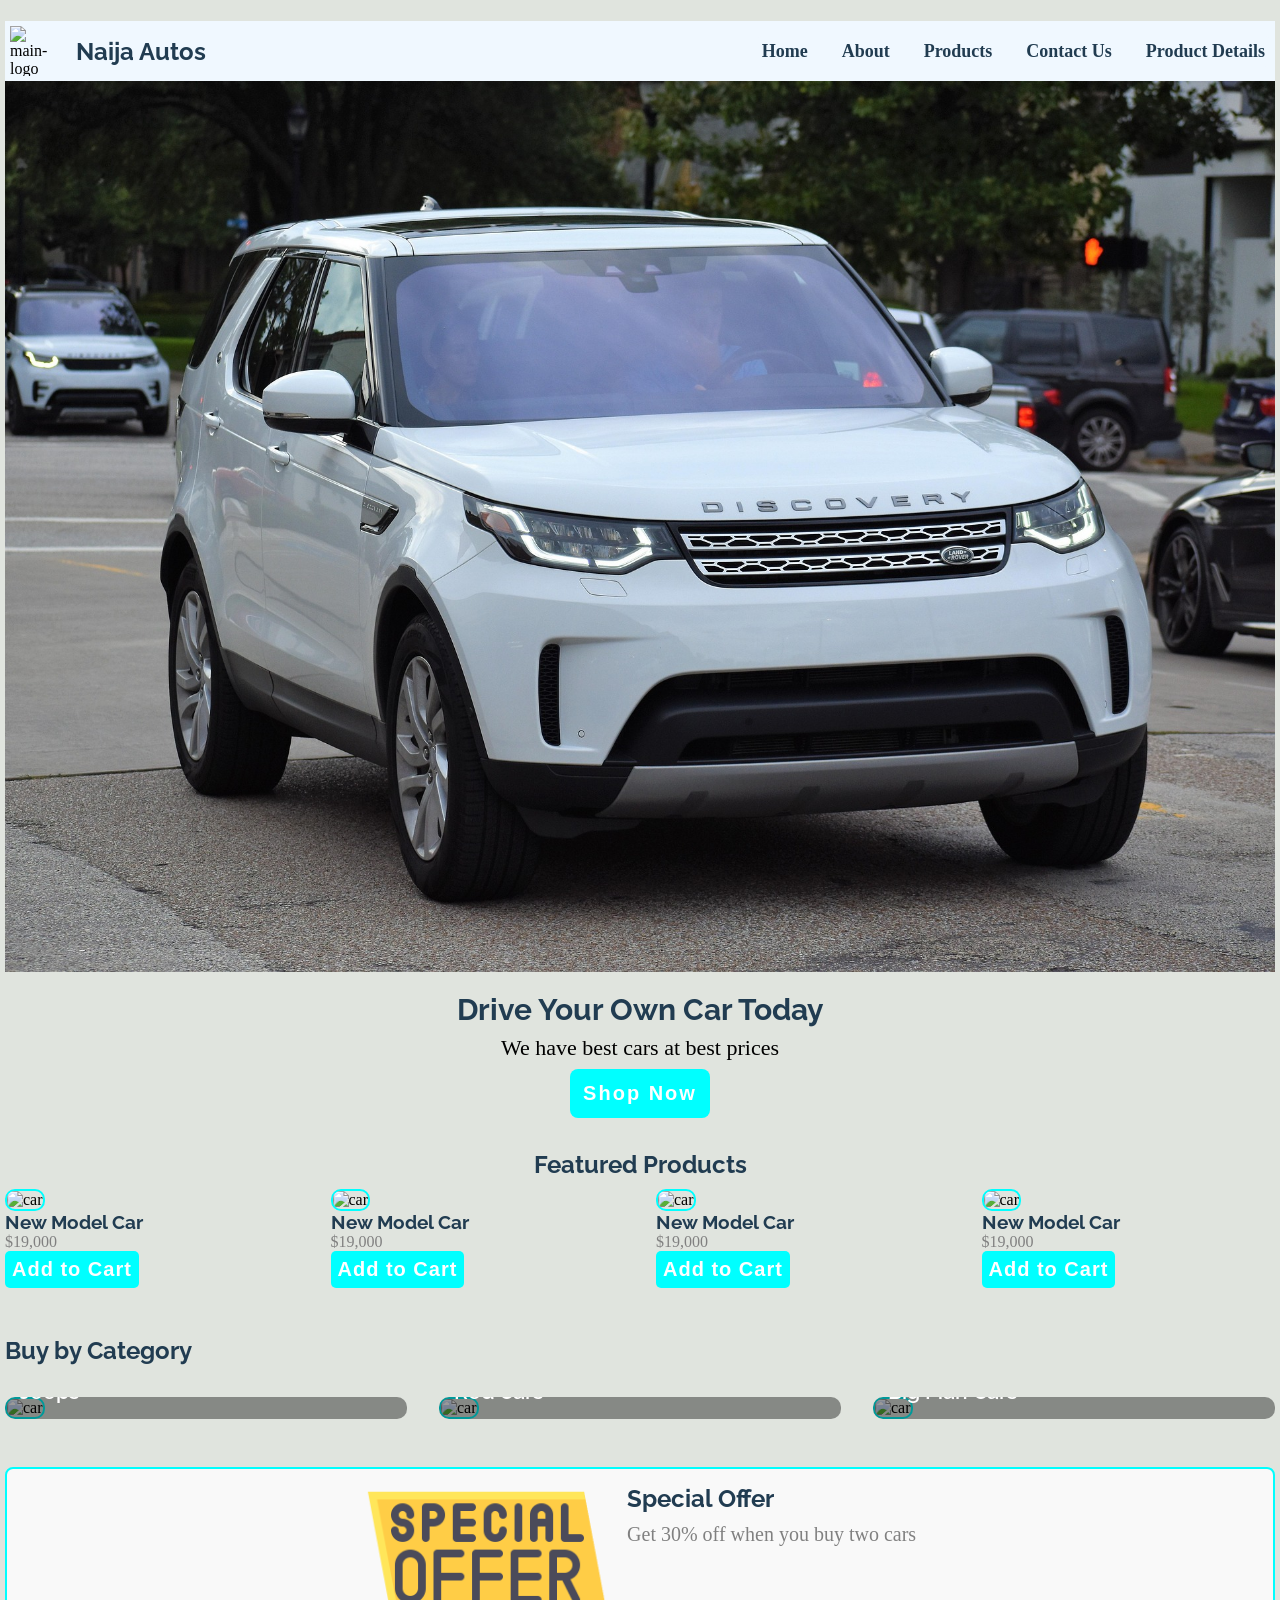
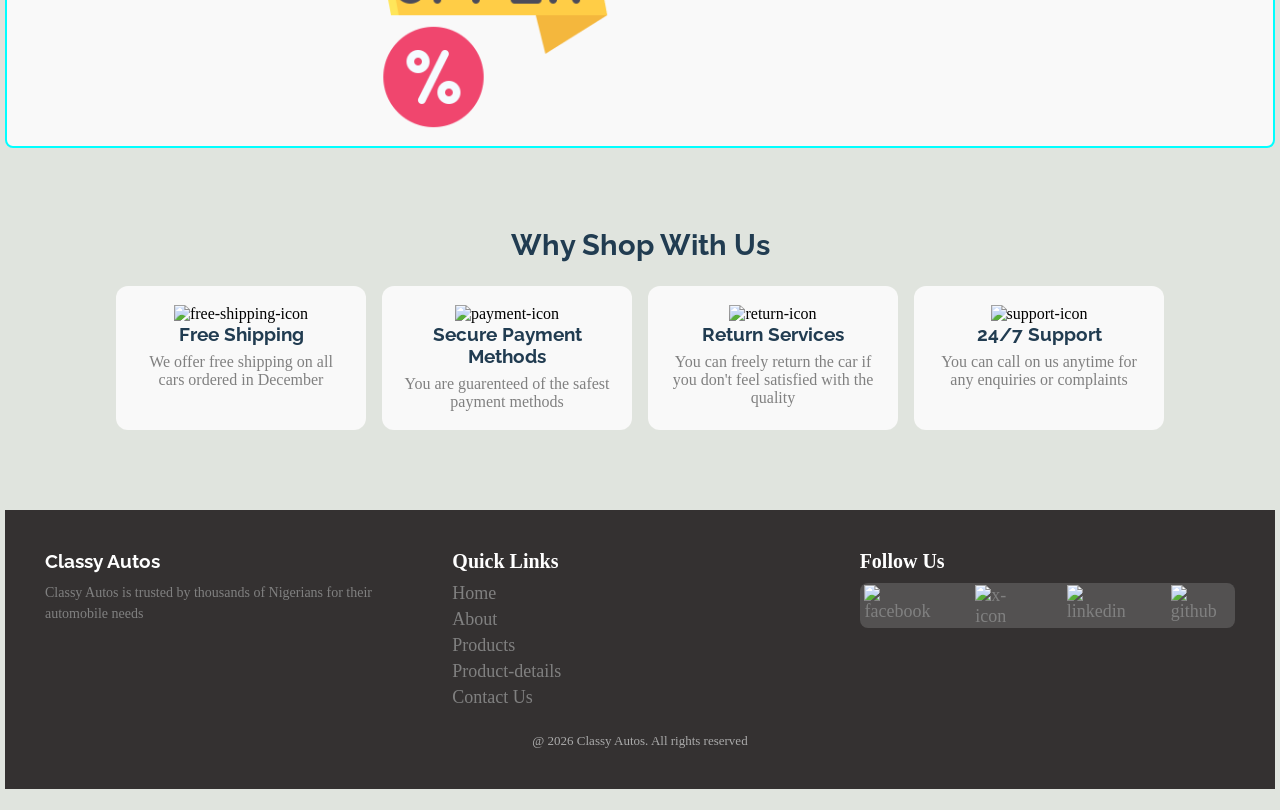
==== commit eaeb4f8c: "final corrections done" ====
--- a/index.html
+++ b/index.html
@@ -14,7 +14,7 @@
     <!--Font Awesome link-->
     <link rel="stylesheet" href="https://cdnjs.cloudflare.com/ajax/libs/font-awesome/7.0.1/css/all.min.css">
 
-    <link rel="stylesheet" href="../css/index.css">
+    <link rel="stylesheet" href="./index.css">
 </head>
 
 <body>
@@ -34,17 +34,17 @@
         </label>
 
         <ul class="menu">
-            <li><a href="#">Home</a></li>
-            <li><a href="#">About</a></li>
-            <li><a href="#">Products</a></li>
-            <li><a href="#">Contact Us</a></li>
-            <li><a href="#">Product Details</a></li>
+            <li><a href="./index.html">Home</a></li>
+            <li><a href="./about.html">About</a></li>
+            <li><a href="./products.html">Products</a></li>
+            <li><a href="./contact.html">Contact Us</a></li>
+            <li><a href="./product-detail.html">Product Details</a></li>
         </ul>
     </nav>
     
     <!--Hero Section-->
     <section class="hero">
-        <img src="../images/Car1.jpg" alt="car1">
+        <img src="./images/Car1.jpg" alt="car1">
 
         <div class="hero-content">
             <h2>Drive Your Own Car Today</h2>
@@ -60,28 +60,28 @@
         <div class="featured-products-grid">
 
             <div class="product-card">
-                <img src="../images/orange jeep.jpg" alt="car">
+                <img src="./images/orange jeep.jpg" alt="car">
                 <h3>New Model Car</h3>
                 <p>$19,000</p>
                 <button>Add to Cart</button>
             </div>
 
             <div class="product-card">
-                <img src="../images/red car.jpg" alt="car">
+                <img src="./images/red car.jpg" alt="car">
                 <h3>New Model Car</h3>
                 <p>$19,000</p>
                 <button>Add to Cart</button>
             </div>
 
             <div class="product-card">
-                <img src="../images/red car.jpg" alt="car">
+                <img src="./images/red car.jpg" alt="car">
                 <h3>New Model Car</h3>
                 <p>$19,000</p>
                 <button>Add to Cart</button>
             </div>
 
             <div class="product-card">
-                <img src="../images/orange jeep.jpg" alt="car">
+                <img src="./images/orange jeep.jpg" alt="car">
                 <h3>New Model Car</h3>
                 <p>$19,000</p>
                 <button>Add to Cart</button>
@@ -95,17 +95,17 @@
 
         <div class="category-grid">
             <div class="category-card">
-                <img src="../images/orange jeep.jpg" alt="car">
+                <img src="./images/orange jeep.jpg" alt="car">
                 <h3>Jeeps</h3>
             </div>
 
             <div class="category-card">
-                <img src="../images/orange jeep.jpg" alt="car">
+                <img src="./images/orange jeep.jpg" alt="car">
                 <h3>Red Cars</h3>
             </div>
 
             <div class="category-card">
-                <img src="../images/red car.jpg" alt="car">
+                <img src="./images/red car.jpg" alt="car">
                 <h3>Big Man Cars</h3>
             </div>
         </div>
@@ -114,7 +114,7 @@
     <!--Deals Section-->
     <section class="deals">
         <div class="deals-contents">
-            <img src="../images/special-tag.png" alt="">
+            <img src="./images/special-tag.png" alt="">
             
             <span class="deals-text">
               <h2>Special Offer</h2>
--- a/index.css
+++ b/index.css
@@ -0,0 +1,373 @@
+* {
+    margin: 0;
+    padding: 0;
+    box-sizing: border-box;
+}
+
+body {
+    background-color: #e0e4de;
+    margin: 1rem auto;
+    padding: 5px;
+}
+
+button {
+    background-color: rgb(23, 133, 133);
+}
+
+/*Nav and Menu*/
+nav {
+    position: sticky;
+    top: 0;
+    display: flex;
+    align-items: center;
+    justify-content: space-between;
+    gap: 2rem;
+    background-color: aliceblue;
+    padding: 5px;
+}
+
+.logo-title {
+    display: flex;
+    align-items: center;
+    gap: 4rem;
+}
+
+p {
+    color: gray;
+}
+
+.logo {
+    width: 50px;
+    height: 50px;
+}
+h1, h2, h3 {
+    font-family: Raleway;
+    color: #213C51;
+}
+
+#menu-toggle {
+    display: none;
+}
+
+.menu {
+    display: none;
+    position: absolute;
+    background-color: aliceblue;
+    top: 3.9rem;
+    right: 2px;
+    border-radius: 5px;
+}
+
+#menu-toggle:checked ~ .menu {
+    display: block;
+}
+
+.menu li {
+    list-style: none;
+    padding: 5px;
+}
+
+.menu li a {
+    text-decoration: none;
+    color: #213C51;
+}
+
+.menu li a:hover {
+    background-color: aqua;
+    padding: 2px;
+    border-radius: 5px;
+}
+
+.hamburger {
+    position: relative;
+    background: none;
+    border: none;
+    font-size: 24px; 
+    cursor: pointer;
+}
+
+/*hero-section*/
+.hero img {
+    width: 100%;
+}
+
+.hero-content {
+    display: flex;
+    flex-direction: column;
+    align-items: center;
+    margin-top: 1rem;
+    gap: 0.5rem;
+}
+
+.hero-content p {
+    color: black;
+}
+
+.hero button {
+    background-color: aqua;
+    border: none;
+    padding: 0.8rem;
+    color: white;
+    font-weight: bold;
+    font-size: 20px;
+    border-radius: 8px;
+    letter-spacing: 2px;
+}
+
+.hero h2 {
+    font-size: 30px;
+    color: #213C51;
+}
+
+.hero p {
+    font-size: 22px;
+}
+
+/*featured-products*/
+.featured {
+    margin-top: 2rem;
+}
+
+.featured-products-grid {
+    display: flex;
+    flex-wrap: wrap;
+    flex: 1 1 200px;
+    gap: 2rem;
+}
+
+.product-card {
+    flex: 1 1 190px;
+}
+
+.product-card img {
+    width: 100%;
+    border-radius: 10px;
+    border: 2px solid aqua;
+}
+
+.featured h2 {
+    text-align: center;
+    margin-bottom: 10px;
+}
+
+.product-card h3 {
+    color: #213C51;
+}
+
+.product-card button {
+    background-color: aqua;
+    color: white;
+    border: none;
+    padding: 7px;
+    font-weight: 700;
+    font-size: 20px;
+    letter-spacing: 1px;
+    border-radius: 5px;
+}
+
+/*category section*/
+.categories {
+    margin-top: 3rem;
+}
+.category-grid {
+    display: flex;
+    flex-wrap: wrap;
+    gap: 2rem;
+    margin-bottom: 1rem;
+}
+
+.category-card {
+    position: relative;
+    margin-top: 2rem;
+    border-radius: 10px;
+    overflow: hidden;
+    flex: 1 1 197px;
+}
+
+.category-card h3 {
+    position: absolute;
+    bottom: 15px;
+    left: 15px;
+    font-size: 1.3rem;
+    font-weight: 600;
+    z-index: 1;
+    color: white;
+}
+
+.category-card img {
+    width: 100%;
+    border: 2px solid aqua;
+    border-radius: 10px;
+}
+
+.category-card::after {
+    content: "";
+    position: absolute;
+    inset: 0;
+    background: rgba(0,0,0,0.4);
+}
+
+/*special deals*/
+.deals-contents img {
+    width:20%;
+}
+
+.deals {
+    margin-top: 3rem;
+    border: 2px solid aqua;
+    padding: 15px;
+    border-radius: 8px;
+    background: #f9f9f9;
+}
+
+.deals-contents {
+    display: flex;
+    gap: 1rem;
+    justify-content: center;
+}
+
+.deals-contents p {
+    margin-top: 10px;
+    font-size: 20px;
+}
+
+/*special deals*/
+.why-shop {
+    padding: 5rem 1rem;
+    text-align: center;
+}
+
+.why-shop h2 {
+    margin-bottom: 1.5rem;
+    font-size: 1.8rem;
+}
+
+.features {
+    display: flex;
+    flex-wrap: wrap;
+    gap: 1rem;
+    justify-content: center;
+}
+
+.feature {
+    flex: 1 1 200px;
+    max-width: 250px;
+    padding: 1.2rem;
+    border-radius: 12px;
+    background: #f9f9f9;
+}
+
+.icon {
+    width: 100px;
+    height: 100px;
+}
+
+.feature p {
+    color: gray;
+    padding-top: 0.5rem;
+}
+
+/*footer section*/
+.footer {
+    background: #343131;
+    color: #fff;
+    padding: 40px;
+}
+
+.footer-section h3, .footer-section h4 {
+    color: #fff;
+    margin-bottom: 10px;
+}
+
+.footer-section p {
+    font-size: 14px;
+    line-height: 1.5;
+}
+
+.footer-container {
+    display: flex;
+    flex-wrap: wrap;
+    gap: 2rem;
+    justify-content: space-between;
+}
+
+.footer-section {
+    flex: 1 1 200px;
+}
+
+.footer-section ul {
+    list-style: none;
+    padding: 0;
+}
+
+.footer-section ul li {
+    margin-bottom: 5px;
+}
+
+.footer-section a {
+    text-decoration: none;
+    color: gray;
+    font-size: 18px;
+}
+
+.footer-section a:hover {
+    color: blue;
+}
+
+footer h4 {
+    font-size: 20px;
+}
+
+.socials {
+    display: flex;
+    gap: 10px;
+}
+
+.socials img {
+    width: 50px;
+    transition: transform 0.2s ease;
+}
+
+.socials {
+    display: flex;
+    gap: 2rem;
+    background-color: rgb(83, 81, 81);
+    padding: 0.1rem 0.3rem;
+    border-radius: 8px;
+    justify-content: center;
+}
+
+.socials img:hover {
+    transform: scale(1.5);
+}
+
+.footer-end{
+    text-align: center;
+    margin-top: 20px;
+    font-size: 13px;
+    color: #aaa;
+}
+
+
+/*Media Queries*/
+@media(min-width: 768px) {
+   .logo-title {
+    display: flex;
+    align-items: center;
+    gap: 1rem;
+   }
+
+   .hamburger{
+    display: none;
+   }
+
+   .menu {
+    display: flex;
+    gap: 1.5rem;
+    position: absolute;
+    top: 25%;
+    right: 5px;
+    font-weight: 600;
+    font-size: 18px;
+   }
+}
